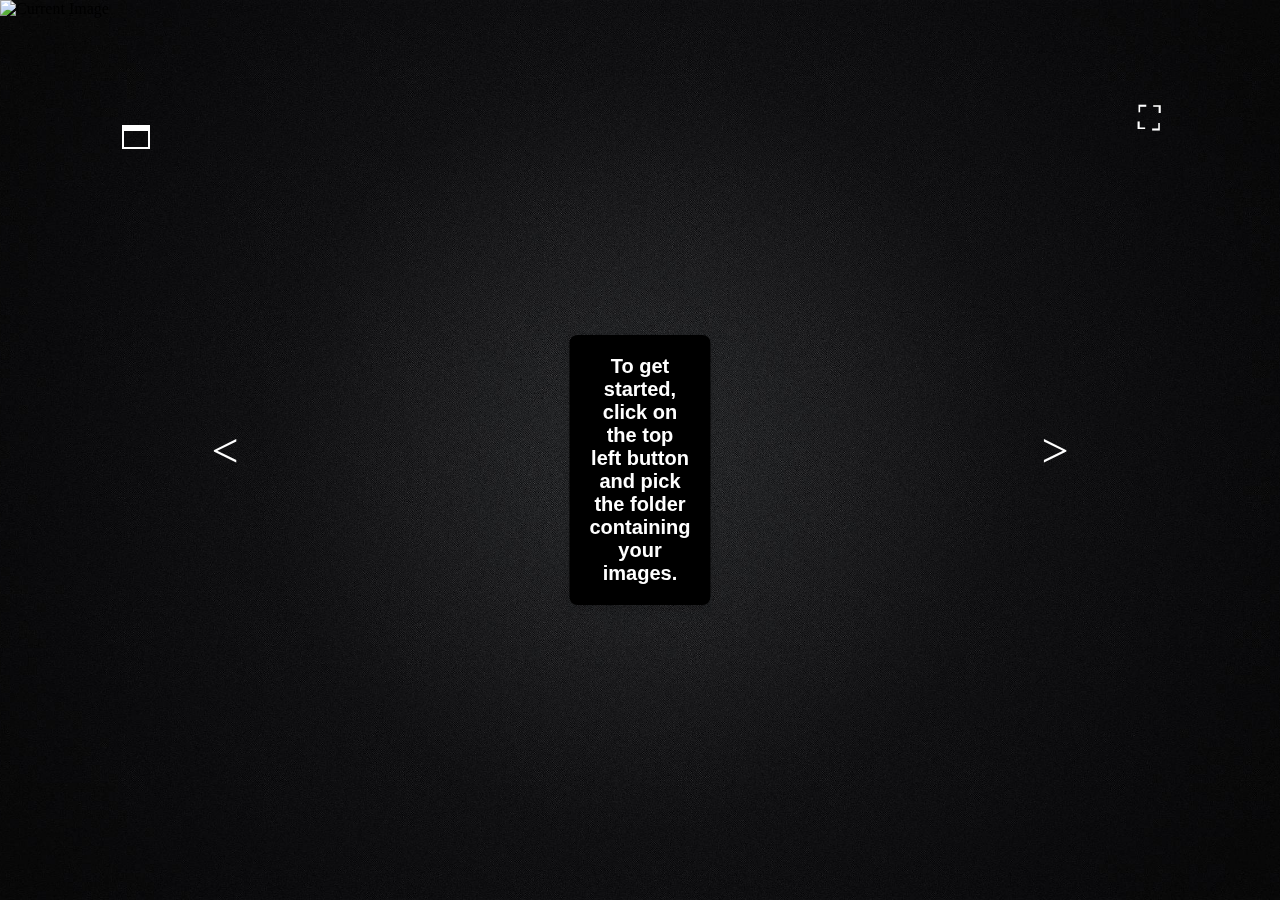
==== cardvisualizer.html @ 9465f909 "script fixed" ====
<!DOCTYPE html>
<html lang="en">
<head>
    <meta charset="UTF-8">
    <meta name="viewport" content="width=device-width, initial-scale=1.0">
    <link rel="stylesheet" href="/cardvisualizer.css">
    <title>3D Card Visualizer</title>
</head>
<body>
    <div class="file-picker-container">
        <input type="file" id="folder-picker" webkitdirectory directory multiple accept=".png" style="display: none;" />
        <button id="load-images">🗖</button>
    </div>

    <!-- Add a message container -->
    <div id="message-container" style="text-align: center; margin-top: 20px;">
        <p id="message-container">To get started, click on the top left button and pick the folder containing your images.</p>
    </div>


    <div class="container">
        <div class="nav-left nav-control">&lt;</div>
        <img id="image" alt="Current Image">
        <div class="nav-right nav-control">&gt;</div>
        <button id="fullscreen-btn">⛶</button>
    </div>
    <script src="script.js"></script>
</body>
</html>
---- cardvisualizer.css ----
@import url('https://fonts.googleapis.com/css2?family=Black+Han+Sans&family=Dela+Gothic+One&family=Press+Start+2P&family=Rammetto+One&family=Righteous&family=Six+Caps&display=swap');

body,
html {
    margin: 0;
    padding: 0;
    height: 100%;
    width: 100%;
    display: flex;
    flex-direction: column;
    align-items: center;
    background-image: url('/images/bg.jpg');
    /* Add the background image */
    background-size: cover;
    /* Ensures the image covers the entire screen */
    background-position: center;
    /* Centers the image */
    background-repeat: no-repeat;
    /* Prevents tiling of the image */
    background-color: #f0f0f0;
    /* Fallback color in case the image fails to load */
    overflow: hidden;
    /* Prevent scrolling */
}

/* Style for the file picker container */
.file-picker-container {
    position: fixed;
    top: 20px;
    /* Adjust to position the button vertically */
    left: 20px;
    /* Adjust to position the button horizontally */
    z-index: 100;
}

/* Apply styles to the button to show a folder icon */
.file-picker-container button {
    background-color: transparent;
    /* Remove background */
    color: white;
    /* White text (icon color) */
    border: none;
    /* Remove border */
    padding: 100px;
    /* 100px padding */
    font-size: 32px;
    /* Icon size */
    cursor: pointer;
    /* Make it clickable */
    font-family: 'Black Han Sans', serif;
    /* Ensure Black Han Sans is applied */
}

.container {
    width: 100%;
    /* Take full width of the screen */
    height: 100%;
    /* Take full height of the screen */
    perspective: 1000px;
    /* Create depth for 3D effect */
    cursor: grab;
    position: relative;
    display: flex;
    justify-content: center;
    /* Center the image inside the container */
    align-items: center;
}

.container:active {
    cursor: none;
}

#image {
    width: 100%;
    /* Ensures the image fills the container */
    height: 100%;
    /* Ensures the image fills the container */
    object-fit: contain;
    max-width: 100%;
    max-height: 100%;
    transform-style: preserve-3d;
    /* Enable 3D transformations */
    backface-visibility: hidden;
    /* Hide the back side of the image during rotation */
    user-select: none;
    -moz-user-select: none;
    -webkit-user-select: none;
    -ms-user-select: none;
    transition: transform 1s ease-in-out, opacity 0.5s ease-in-out;
}

#image.hidden {
    opacity: 0;
    /* Hide the image during transitions */
}

.nav-control {
    position: absolute;
    top: 50%;
    transform: translateY(-50%);
    width: 50vh;
    /* Keep the width fixed or adjust as needed */
    height: 50vh;
    /* 100% of the viewport height */
    background: rgba(0, 0, 0, 0);
    display: flex;
    align-items: center;
    justify-content: center;
    color: white;
    font-size: 48px;
    /* Adjust font size as needed */
    cursor: pointer;
    z-index: 10;
    transition: transform 0.3s ease;
    /* Smooth transition */
    transform-origin: center;
    /* Ensure scaling happens from the center */
}

.nav-left {
    left: 0;
}

.nav-right {
    right: 0;
}

.nav-control:hover {
    font-size: 128px;
    /* Increased font size */
    transition: font-size 0.5s cubic-bezier(0.25, 0.8, 0.25, 1);
}

.nav-control:active {
    color: #1aa7ec;
    /* Instant blue font color on click */
    transition: none;
    /* No transition on active state for instant effect */
}

.nav-control {
    color: white;
    /* Initial font color */
    transition: color 0.5s ease-out;
    /* Smooth transition back to white */
}

/* Fullscreen button (top-right corner) */
#fullscreen-btn {
    position: fixed;
    top: 20px;
    /* Align with top edge */
    right: 20px;
    /* Align with right edge */
    background-color: transparent;
    color: white;
    border: none;
    font-size: 32px;
    /* Icon size stays the same */
    cursor: pointer;
    font-family: 'Black Han Sans', serif;
    font-weight: 400;
    font-style: normal;
    padding: 100px;
    /* 100px padding */
    line-height: 0;
    /* Prevent extra spacing around the icon */
}

#fullscreen-btn:hover {
    opacity: 0.8;
    /* Keep hover effect */
}

/* Folder container (top-left corner) */
.folder-container {
    position: fixed;
    top: 10px;
    /* Align with top edge */
    left: 10px;
    /* Align with left edge */
    z-index: 100;
}

#folder-btn {
    background-color: transparent;
    color: white;
    border: none;
    font-size: 32px;
    /* Icon size stays the same */
    cursor: pointer;
    font-family: 'Black Han Sans', serif;
    font-weight: 400;
    font-style: normal;
    padding: 100px;
    /* 100px padding */
    line-height: 0;
    /* Prevent extra spacing around the icon */
}

#folder-btn:hover {
    opacity: 0.8;
    /* Keep hover effect */
}

/* Style for the container of the message */
#message-container {
    position: fixed;
    /* Fixes the position of the message container */
    top: 50%;
    /* Vertically centers the container */
    left: 50%;
    /* Horizontally centers the container */
    transform: translate(-50%, -50%);
    /* Adjusts for exact centering */
    text-align: center;
    /* Centers the text inside */
    background-color: black;
    /* Black background for the message */
    padding: 20px;
    /* Adds padding inside the container */
    border-radius: 8px;
    /* Rounds the corners of the container */
    border: 0px solid white;
    /* White border around the container */
    box-shadow: 0 4px 6px rgba(0, 0, 0, 0.1);
    /* Adds a subtle shadow */
    z-index: 9999;
    /* Makes sure the message stays on top */
    color: white;
    /* White text color */
    font-family: Arial, sans-serif;
    /* Sets the font */
    font-weight: bold;
    /* Makes the text bold */
    font-size: 20px;
    /* Adjusts the font size */
    max-width: 10000%;
    /* Prevents the text from being too wide */
    width: auto;
    /* Allows the container width to adapt to the text */
    white-space: normal;
    /* Allows the text to wrap */
}

/* Remove unnecessary class for message text, use #message-container */
#message-container p {
    margin: 0;
    /* Removes default margin from the <p> tag */
    font-size: 20px;
    /* Font size for the message text */
    color: white;
    /* White text color */
    font-family: Arial, sans-serif;
    /* Sets the font */
    font-weight: bold;
    /* Makes the text bold */
}
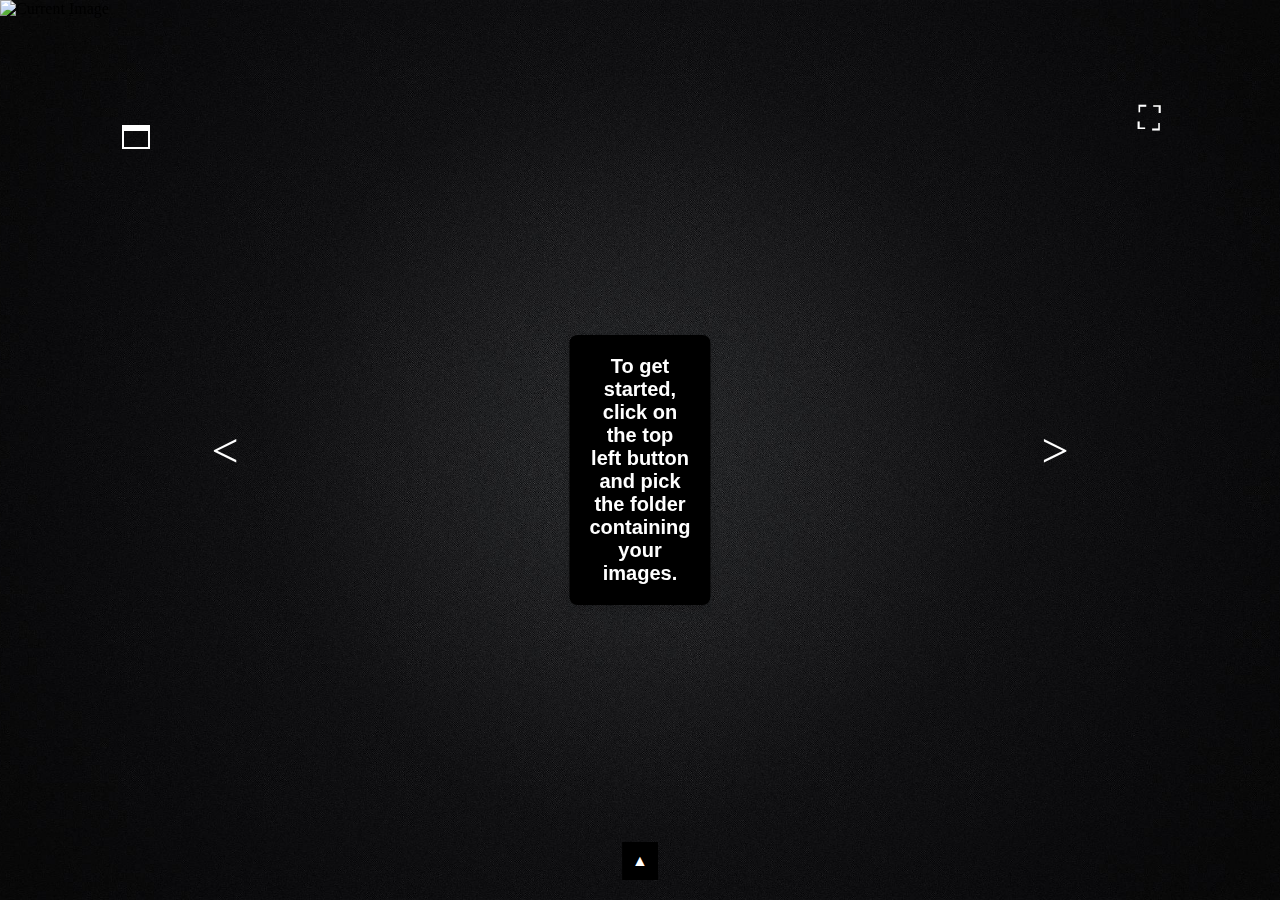
==== commit 36cf988d: "unfinished pop out menu" ====
--- a/cardvisualizer.html
+++ b/cardvisualizer.html
@@ -12,12 +12,21 @@
         <button id="load-images">🗖</button>
     </div>
 
-    <!-- Add a message container -->
     <div id="message-container" style="text-align: center; margin-top: 20px;">
         <p id="message-container">To get started, click on the top left button and pick the folder containing your images.</p>
     </div>
 
+    <div id="arrow-container">▲</div>
+<div id="image-container">
+  <div id="image-row">
+    <img src="image1.jpg" alt="Image 1">
+    <img src="image2.jpg" alt="Image 2">
+    <img src="image3.jpg" alt="Image 3">
+    <!-- Add more images here -->
+  </div>
+</div>
 
+      
     <div class="container">
         <div class="nav-left nav-control">&lt;</div>
         <img id="image" alt="Current Image">
--- a/cardvisualizer.css
+++ b/cardvisualizer.css
@@ -255,4 +255,52 @@
     /* Sets the font */
     font-weight: bold;
     /* Makes the text bold */
-}+}
+
+
+
+
+/* Arrow Button: Stays at the bottom */
+#arrow-container {
+    position: fixed;
+    bottom: 20px; /* Adjust distance from bottom */
+    left: 50%; /* Center horizontally */
+    transform: translateX(-50%);
+    background-color: #000;
+    color: white;
+    border: none;
+    padding: 10px;
+    cursor: pointer;
+    z-index: 1000; /* Keep above most other elements */
+  }
+  
+  /* Image Container (Pull-Up Menu) */
+  #image-container {
+    position: fixed; /* Keep it fixed at the bottom of the viewport */
+    bottom: 0;
+    left: 0;
+    width: 100%;
+    background-color: #fff;
+    border-top: 1px solid #ccc;
+    height: 200px; /* Adjust as needed for your images */
+    overflow-x: auto; /* Allow horizontal scrolling */
+    display: flex;
+    justify-content: center;
+    transform: translateY(100%); /* Start hidden (off-screen) */
+    transition: transform 0.3s ease; /* Smooth transition for pull-up effect */
+    z-index: 999; /* Higher than most elements, but lower than the arrow */
+  }
+  
+  /* Image Row */
+  #image-row {
+    display: flex;
+    gap: 10px; /* Add spacing between images */
+  }
+  
+  /* Images */
+  img {
+    width: 100px;
+    height: 100px;
+    object-fit: cover;
+  }
+  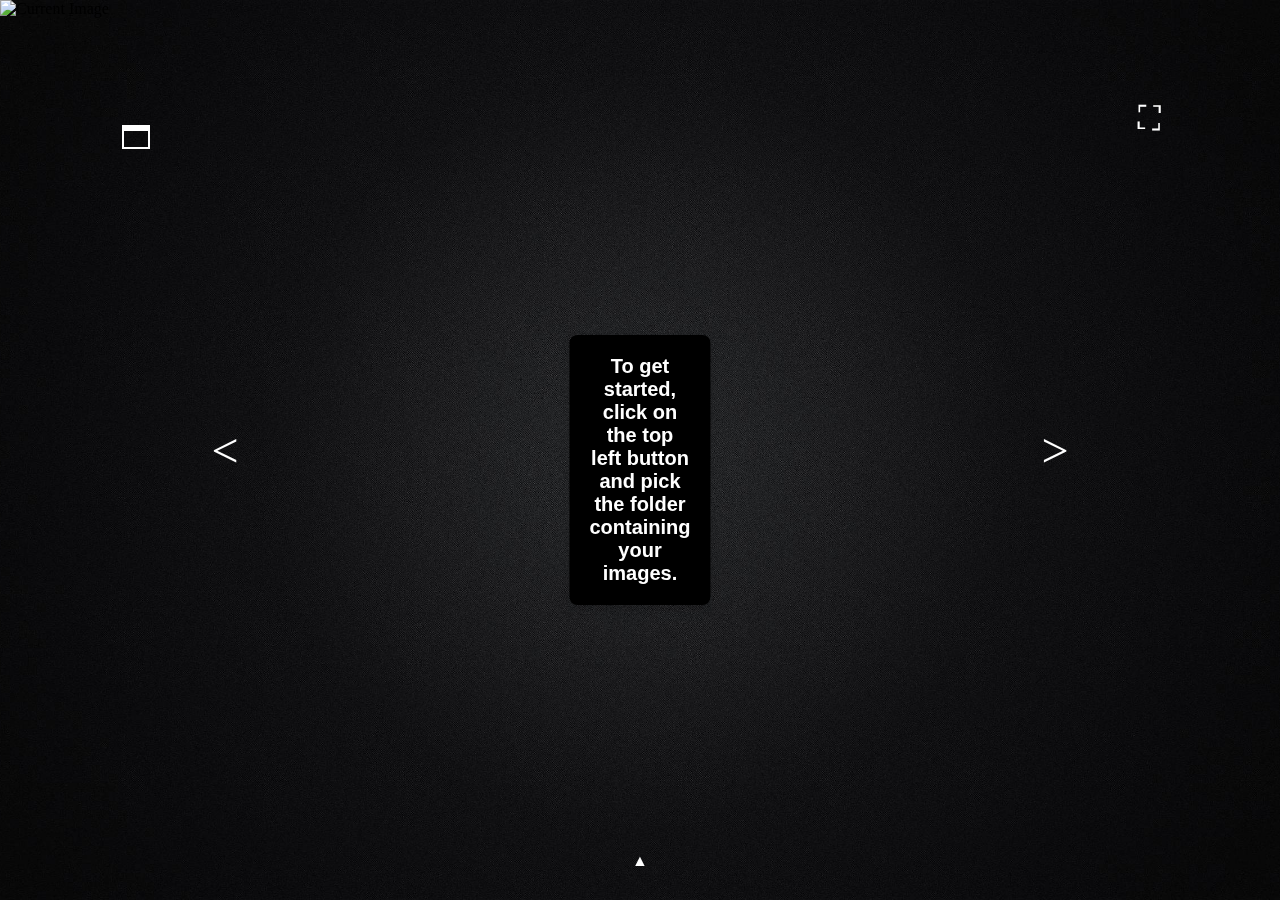
==== commit a120f6c2: "pop out menu part 2" ====
--- a/cardvisualizer.html
+++ b/cardvisualizer.html
@@ -22,6 +22,9 @@
     <img src="image1.jpg" alt="Image 1">
     <img src="image2.jpg" alt="Image 2">
     <img src="image3.jpg" alt="Image 3">
+    <img src="image4.jpg" alt="Image 4">
+    <img src="image5.jpg" alt="Image 5">
+    <img src="image6.jpg" alt="Image 6">
     <!-- Add more images here -->
   </div>
 </div>
--- a/cardvisualizer.css
+++ b/cardvisualizer.css
@@ -266,22 +266,23 @@
     bottom: 20px; /* Adjust distance from bottom */
     left: 50%; /* Center horizontally */
     transform: translateX(-50%);
-    background-color: #000;
-    color: white;
-    border: none;
+    background-color: transparent; /* Make the background transparent */
+    color: white; /* Keep text or icon visible */
+    border: 0px solid white; /* Optional: Add a border if you want visibility */
     padding: 10px;
     cursor: pointer;
     z-index: 1000; /* Keep above most other elements */
-  }
+}
+
   
   /* Image Container (Pull-Up Menu) */
-  #image-container {
+#image-container {
     position: fixed; /* Keep it fixed at the bottom of the viewport */
     bottom: 0;
     left: 0;
     width: 100%;
-    background-color: #fff;
-    border-top: 1px solid #ccc;
+    background-color: transparent; /* Make background invisible */
+    border-top: 0px solid #ccc; /* Optional: Remove if you want no border */
     height: 200px; /* Adjust as needed for your images */
     overflow-x: auto; /* Allow horizontal scrolling */
     display: flex;
@@ -289,18 +290,20 @@
     transform: translateY(100%); /* Start hidden (off-screen) */
     transition: transform 0.3s ease; /* Smooth transition for pull-up effect */
     z-index: 999; /* Higher than most elements, but lower than the arrow */
-  }
+}
   
   /* Image Row */
   #image-row {
     display: flex;
-    gap: 10px; /* Add spacing between images */
+    gap: 50px; /* Add spacing between images */
   }
   
-  /* Images */
-  img {
-    width: 100px;
-    height: 100px;
-    object-fit: cover;
+ /* Images */
+img {
+    max-width: 200px; /* Limits the width to 100px */
+    max-height: 175px; /* Limits the height to 100px */
+    width: auto; /* Allows the image to scale proportionally */
+    height: auto; /* Ensures the aspect ratio is maintained */
+    object-fit: contain; /* Scales the image without cropping */
   }
   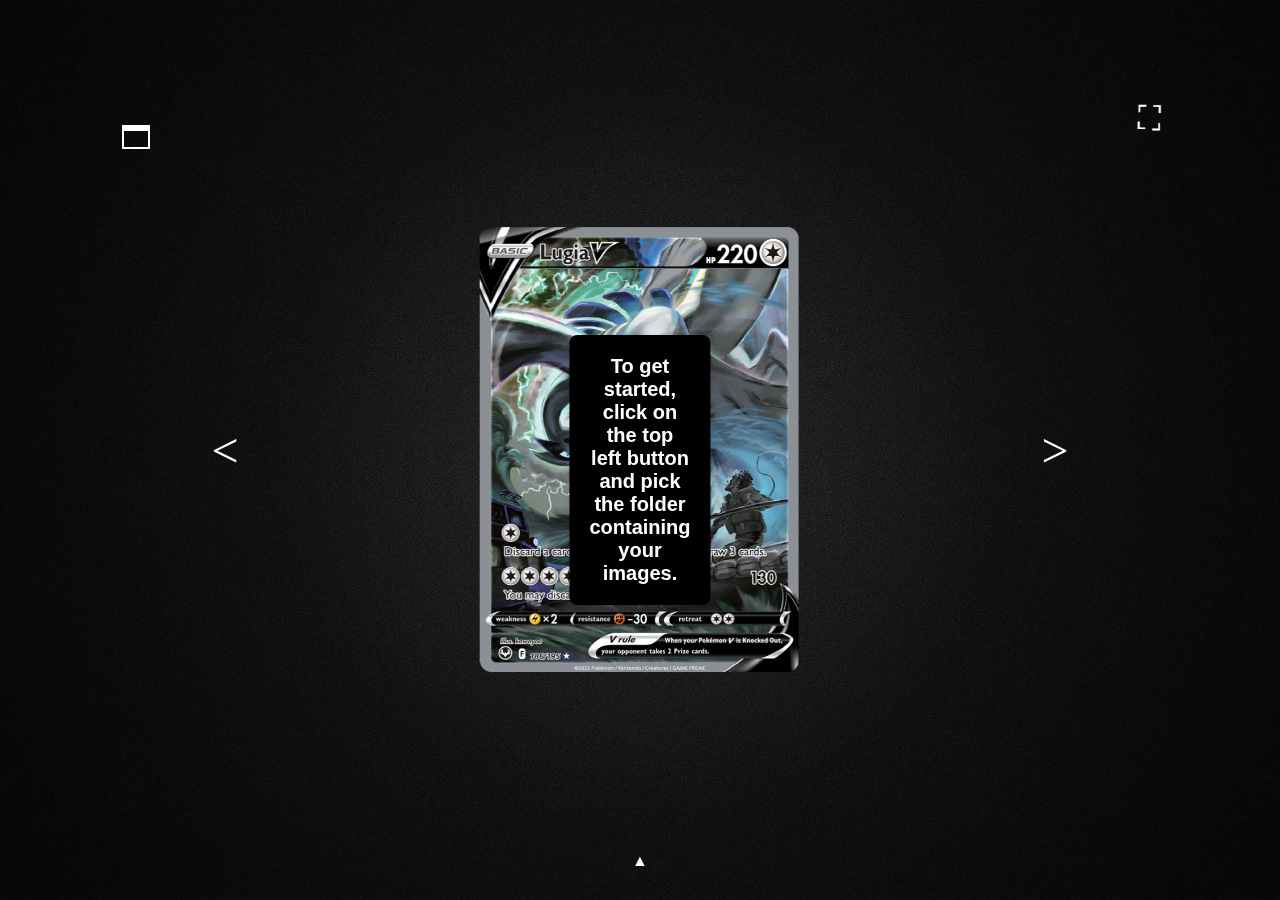
==== commit 48ab07d1: "fixed image loading at page start" ====
--- a/cardvisualizer.html
+++ b/cardvisualizer.html
@@ -19,12 +19,12 @@
     <div id="arrow-container">▲</div>
 <div id="image-container">
   <div id="image-row">
-    <img src="image1.jpg" alt="Image 1">
-    <img src="image2.jpg" alt="Image 2">
-    <img src="image3.jpg" alt="Image 3">
-    <img src="image4.jpg" alt="Image 4">
-    <img src="image5.jpg" alt="Image 5">
-    <img src="image6.jpg" alt="Image 6">
+    <img src="images/back.png" alt="Image 1">
+    <img src="images/back.png" alt="Image 2">
+    <img src="images/back.png" alt="Image 3">
+    <img src="images/back.png" alt="Image 4">
+    <img src="images/back.png" alt="Image 5">
+    <img src="images/back.png" alt="Image 6">
     <!-- Add more images here -->
   </div>
 </div>
--- a/cardvisualizer.css
+++ b/cardvisualizer.css
@@ -71,9 +71,9 @@
 }
 
 #image {
-    width: 100%;
+    width: 50%;
     /* Ensures the image fills the container */
-    height: 100%;
+    height: 50%;
     /* Ensures the image fills the container */
     object-fit: contain;
     max-width: 100%;
@@ -275,35 +275,43 @@
 }
 
   
-  /* Image Container (Pull-Up Menu) */
+/* Image Container (Pull-Up Menu) */
 #image-container {
     position: fixed; /* Keep it fixed at the bottom of the viewport */
     bottom: 0;
     left: 0;
     width: 100%;
-    background-color: transparent; /* Make background invisible */
+    background-image: linear-gradient(to top, black, transparent); /* Black gradient */
     border-top: 0px solid #ccc; /* Optional: Remove if you want no border */
     height: 200px; /* Adjust as needed for your images */
     overflow-x: auto; /* Allow horizontal scrolling */
+    overflow-y: visible; /* Allow content to expand outside vertically */
     display: flex;
     justify-content: center;
     transform: translateY(100%); /* Start hidden (off-screen) */
     transition: transform 0.3s ease; /* Smooth transition for pull-up effect */
     z-index: 999; /* Higher than most elements, but lower than the arrow */
-}
-  
-  /* Image Row */
-  #image-row {
+    pointer-events: all; /* Allow interactions with child elements */
+}
+
+/* Image Row */
+#image-row {
     display: flex;
     gap: 50px; /* Add spacing between images */
-  }
-  
- /* Images */
+    overflow: visible; /* Ensure images can overflow the row */
+}
+
+/* Images */
 img {
-    max-width: 200px; /* Limits the width to 100px */
-    max-height: 175px; /* Limits the height to 100px */
+    max-width: 200px; /* Limits the width to 200px */
+    max-height: 175px; /* Limits the height to 175px */
     width: auto; /* Allows the image to scale proportionally */
     height: auto; /* Ensures the aspect ratio is maintained */
     object-fit: contain; /* Scales the image without cropping */
-  }
-  +    transition: transform 0.3s ease, box-shadow 0.3s ease; /* Smooth animation */
+}
+
+/* Ensure the body does not clip overflowed content */
+body {
+    overflow: visible; /* Allow the entire page to show overflowing elements */
+}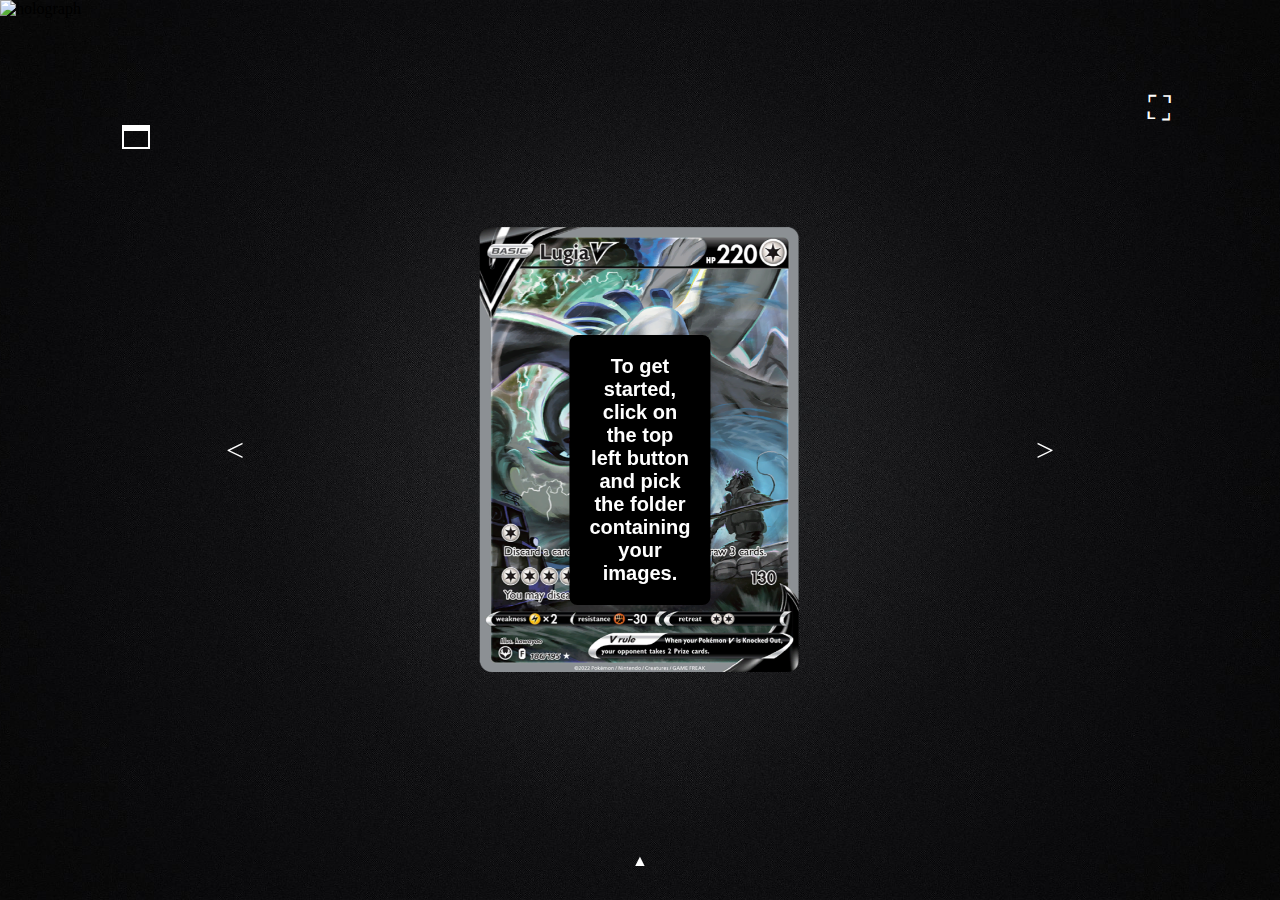
==== commit bc9d70b0: "update" ====
--- a/cardvisualizer.html
+++ b/cardvisualizer.html
@@ -32,6 +32,7 @@
       
     <div class="container">
         <div class="nav-left nav-control">&lt;</div>
+            <img id="holo" alt="holograph">
         <img id="image" alt="Current Image">
         <div class="nav-right nav-control">&gt;</div>
         <button id="fullscreen-btn">⛶</button>
--- a/cardvisualizer.css
+++ b/cardvisualizer.css
@@ -314,4 +314,53 @@
 /* Ensure the body does not clip overflowed content */
 body {
     overflow: visible; /* Allow the entire page to show overflowing elements */
-}+}
+
+
+
+
+
+
+
+
+
+.container {
+    position: relative;
+}
+
+#image {
+    width: 100%; /* Ensure the image takes up the full width of its container */
+}
+
+#holo {
+    position: absolute;
+    top: 0;
+    left: 0;
+    width: 100%; /* Adjust based on your desired size */
+    height: 100%; /* Adjust based on your desired size */
+    pointer-events: none; /* Optional: ensures the holograph doesn't interfere with interactions with the image */
+    z-index: 1; /* Ensures the holograph is on top of the image */
+}
+
+.nav-left, .nav-right {
+    position: absolute;
+    top: 50%;
+    transform: translateY(-50%);
+    font-size: 2em;
+    z-index: 2; /* Ensure the nav buttons are above the image and holograph */
+}
+
+.nav-left {
+    left: 10px;
+}
+
+.nav-right {
+    right: 10px;
+}
+
+#fullscreen-btn {
+    position: absolute;
+    top: 10px;
+    right: 10px;
+    z-index: 2; /* Ensure the fullscreen button is above other elements */
+}
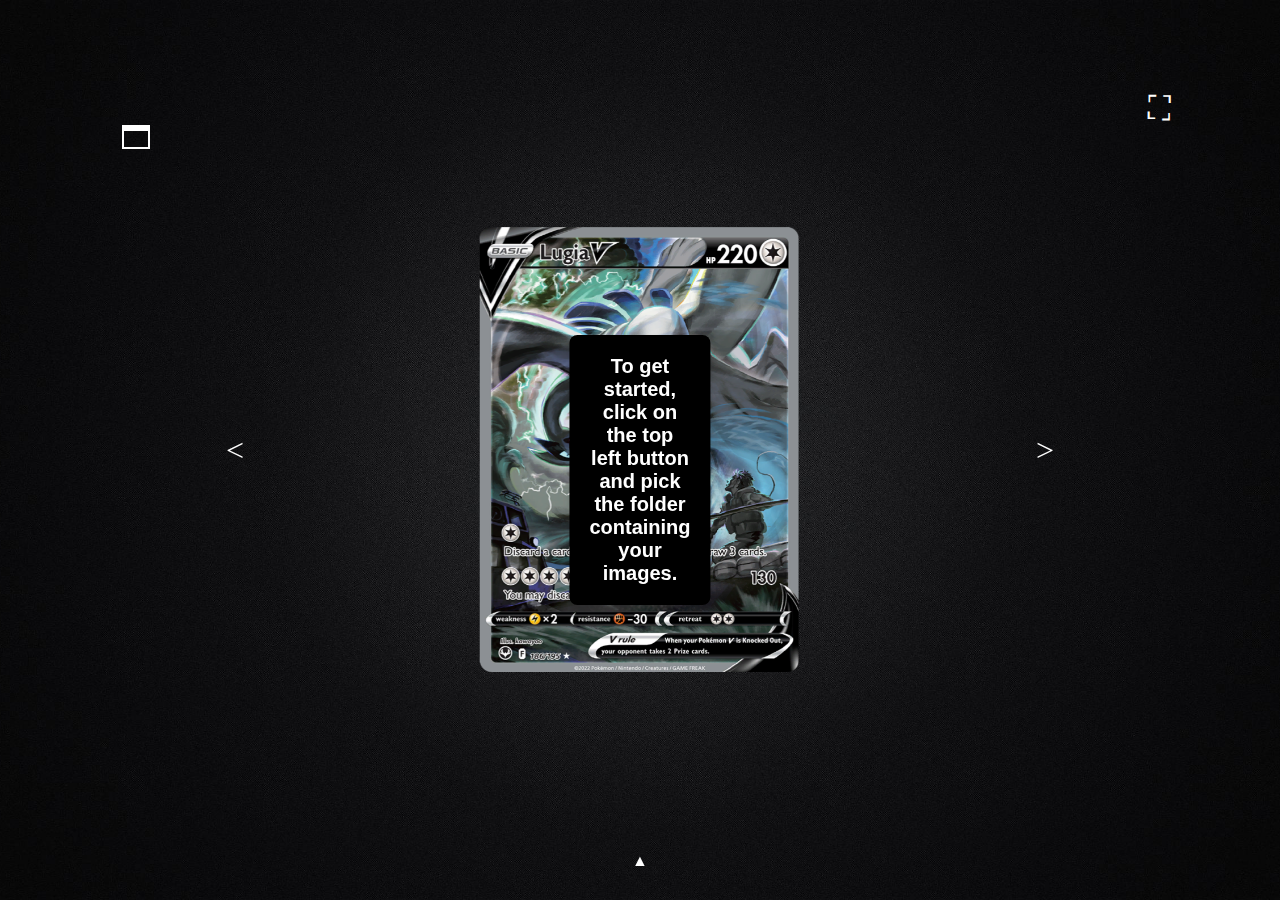
==== commit 52273435: "fullscreen button repared" ====
--- a/cardvisualizer.html
+++ b/cardvisualizer.html
@@ -32,7 +32,6 @@
       
     <div class="container">
         <div class="nav-left nav-control">&lt;</div>
-            <img id="holo" alt="holograph">
         <img id="image" alt="Current Image">
         <div class="nav-right nav-control">&gt;</div>
         <button id="fullscreen-btn">⛶</button>
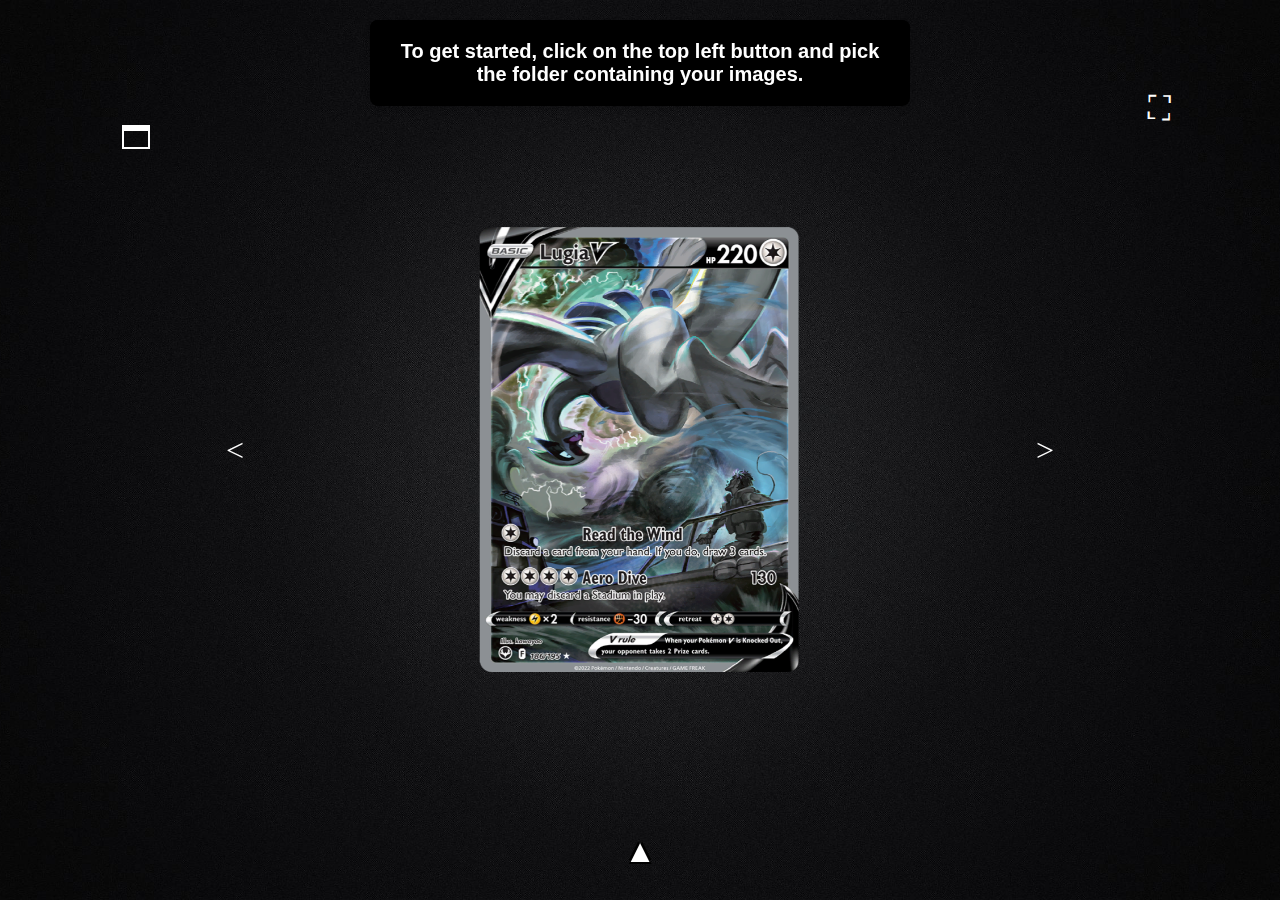
==== commit 7b0c2d1a: "css fix?" ====
--- a/cardvisualizer.html
+++ b/cardvisualizer.html
@@ -3,7 +3,7 @@
 <head>
     <meta charset="UTF-8">
     <meta name="viewport" content="width=device-width, initial-scale=1.0">
-    <link rel="stylesheet" href="/cardvisualizer.css">
+    <link rel="stylesheet" href="cardvisualizer.css">
     <title>3D Card Visualizer</title>
 </head>
 <body>
--- a/cardvisualizer.css
+++ b/cardvisualizer.css
@@ -128,7 +128,7 @@
 .nav-control:hover {
     font-size: 128px;
     /* Increased font size */
-    transition: font-size 0.5s cubic-bezier(0.25, 0.8, 0.25, 1);
+    
 }
 
 .nav-control:active {
@@ -207,11 +207,9 @@
 #message-container {
     position: fixed;
     /* Fixes the position of the message container */
-    top: 50%;
-    /* Vertically centers the container */
-    left: 50%;
-    /* Horizontally centers the container */
-    transform: translate(-50%, -50%);
+    top: 0; /* Positions the container at the top */
+    left: 50%; /* Centers the container horizontally */
+    transform: translateX(-50%); /* Adjusts the horizontal position to be exact center */
     /* Adjusts for exact centering */
     text-align: center;
     /* Centers the text inside */
@@ -237,7 +235,7 @@
     /* Adjusts the font size */
     max-width: 10000%;
     /* Prevents the text from being too wide */
-    width: auto;
+    width: 500px;
     /* Allows the container width to adapt to the text */
     white-space: normal;
     /* Allows the text to wrap */
@@ -265,14 +263,29 @@
     position: fixed;
     bottom: 20px; /* Adjust distance from bottom */
     left: 50%; /* Center horizontally */
-    transform: translateX(-50%);
+    transform: translateX(-50%); /* Center horizontally */
     background-color: transparent; /* Make the background transparent */
     color: white; /* Keep text or icon visible */
-    border: 0px solid white; /* Optional: Add a border if you want visibility */
+    border: 0px solid rgb(0, 0, 0); /* Optional: Add a border if you want visibility */
     padding: 10px;
     cursor: pointer;
     z-index: 1000; /* Keep above most other elements */
-}
+    font-size: 32px; /* Adjust font size as needed */
+    transform-origin: center; /* Ensure scaling happens from the center */
+    display: inline-flex; /* Ensure the container fits the content properly */
+    text-shadow: 
+        -2px -2px 0 #000,  /* Top-left shadow */
+        2px -2px 0 #000,   /* Top-right shadow */
+        -2px 2px 0 #000,   /* Bottom-left shadow */
+        2px 2px 0 #000;    /* Bottom-right shadow */
+}
+
+/* Hover effect for the arrow container */
+#arrow-container:hover {
+    font-size: 48px; /* Increased font size on hover */
+    transform: translateX(-50%) scale(1.2); /* Add scaling effect */
+}
+
 
   
 /* Image Container (Pull-Up Menu) */
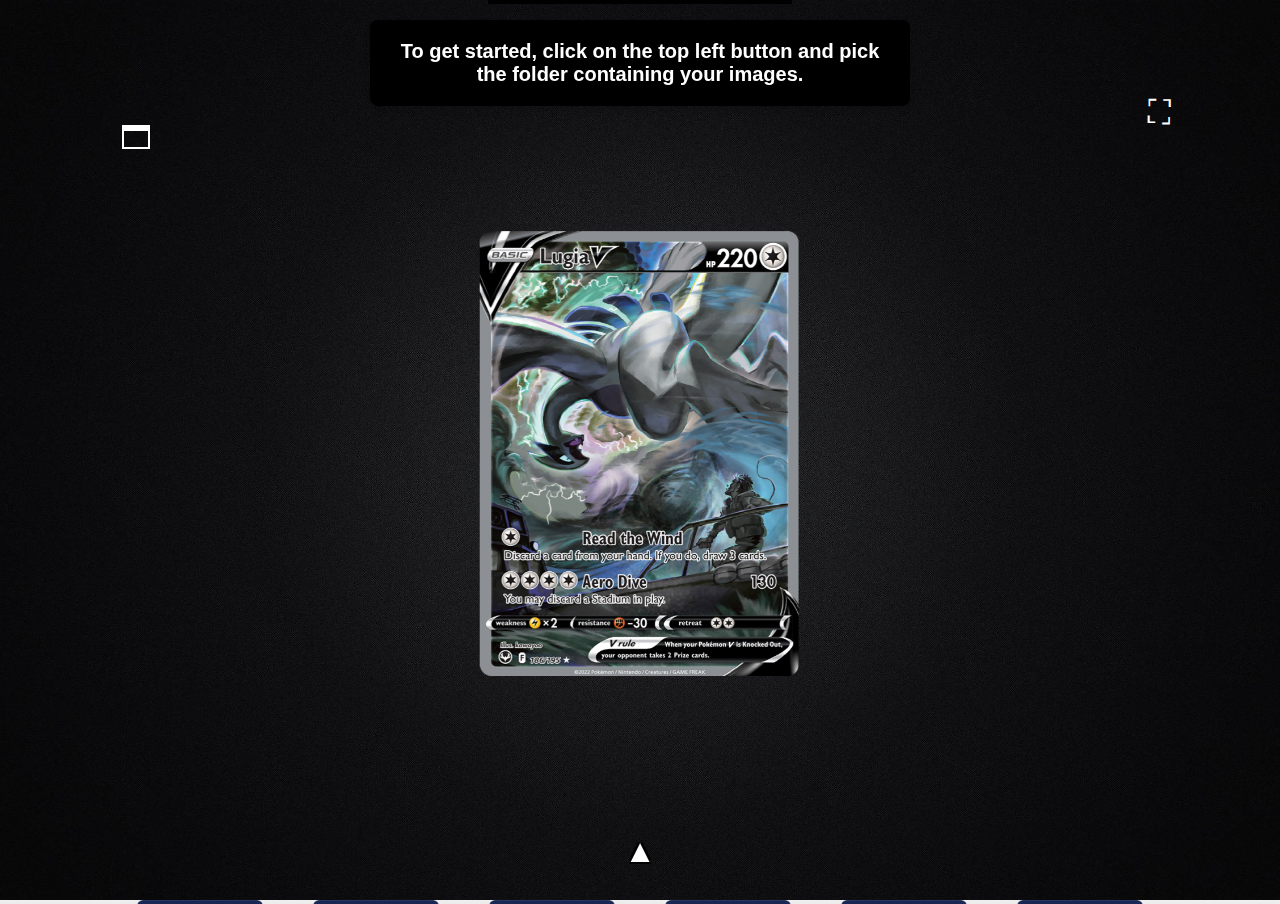
==== commit dd2b5a1c: "?" ====
--- a/cardvisualizer.html
+++ b/cardvisualizer.html
@@ -29,6 +29,9 @@
   </div>
 </div>
 
+<div class="shine">
+    <div class="texture"></div>
+  </div>
       
     <div class="container">
         <div class="nav-left nav-control">&lt;</div>
--- a/cardvisualizer.css
+++ b/cardvisualizer.css
@@ -9,7 +9,7 @@
     display: flex;
     flex-direction: column;
     align-items: center;
-    background-image: url('/images/bg.jpg');
+    background-image: url('images/bg.jpg');
     /* Add the background image */
     background-size: cover;
     /* Ensures the image covers the entire screen */
@@ -117,13 +117,31 @@
     /* Ensure scaling happens from the center */
 }
 
+.nav-left, .nav-right {
+    position: absolute;    /* Ensure the position relative to the container */
+    top: 50%;              /* Vertically center the buttons */
+    transform: translateY(-50%);  /* Adjust to ensure perfect vertical centering */
+    display: flex;         /* Use flexbox for centering content */
+    align-items: center;   /* Vertically center the text inside */
+    justify-content: center;  /* Horizontally center the text inside */
+    padding: 180px 200px;    /* Adjust padding to give the buttons size */
+    background-color: rgba(0, 0, 0, 0);  /* Optional background styling */
+    border-radius: 0px;    /* Optional rounded corners */
+    width: auto;           /* Allow the width to adjust to the content */
+    height: auto;          /* Allow the height to adjust to the content */
+    display: none;        /* Initially hidden */
+}
+
 .nav-left {
-    left: 0;
+    left: 0;               /* Position on the left side of the screen */
 }
 
 .nav-right {
-    right: 0;
-}
+    right: 0;              /* Position on the right side of the screen */
+}
+
+
+
 
 .nav-control:hover {
     font-size: 128px;
@@ -377,3 +395,45 @@
     right: 10px;
     z-index: 2; /* Ensure the fullscreen button is above other elements */
 }
+
+
+
+
+
+
+
+
+
+
+
+
+
+
+/* Shine area setup */
+.shine {
+    width: 300px; /* Fixed width of the area */
+    height: 300px; /* Fixed height of the area */
+    border: 2px solid black; /* Optional: To visualize the area */
+    overflow: hidden; /* Ensures texture doesn't overflow */
+    position: relative; /* For positioning texture absolutely */
+  }
+  
+  /* Texture styling */
+  .texture {
+    width: 600px; /* Larger than the area to allow movement */
+    height: 600px;
+    background: url('images/cardshine.png') no-repeat;
+    background-size: cover;
+    position: absolute; /* Allows absolute movement inside area */
+    animation: moveDiagonally 5s linear infinite; /* Smooth diagonal movement */
+  }
+  
+  /* Diagonal movement using keyframes */
+  @keyframes moveDiagonally {
+    0% { transform: translate(0, 0); } /* Start position */
+    25% { transform: translate(-50%, -50%); } /* Top-left */
+    50% { transform: translate(-100%, 0); } /* Bottom-left */
+    75% { transform: translate(-50%, 50%); } /* Bottom-right */
+    100% { transform: translate(0, 0); } /* Back to start */
+  }
+  